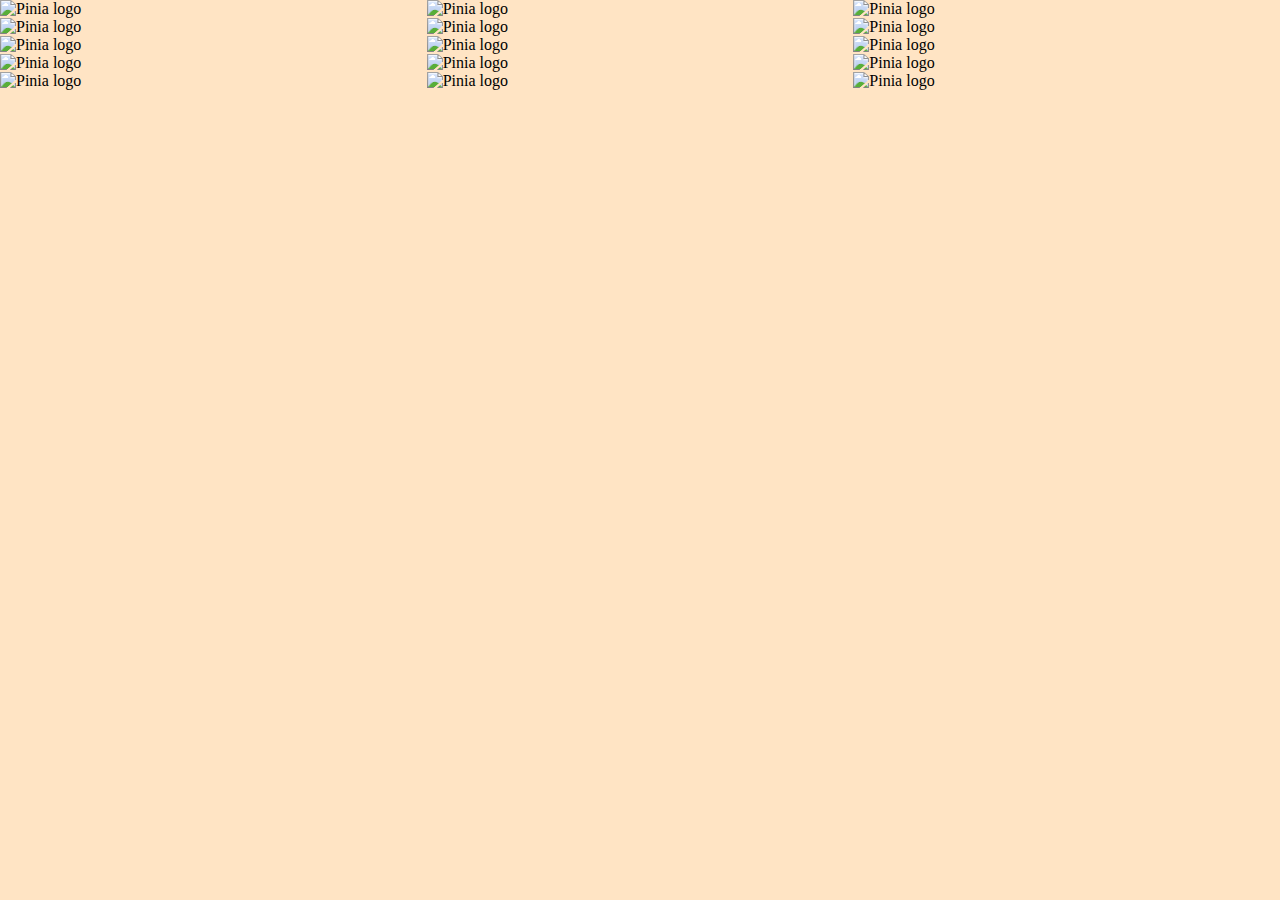
==== gallery.html @ c2e30c9f "added pineapple gallery" ====
<!DOCTYPE html>
<html lang="en">
<head>
    <meta charset="UTF-8">
    <meta http-equiv="X-UA-Compatible" content="IE=edge">
    <meta name="viewport" content="width=device-width, initial-scale=1.0">
    <title>Gallery</title>
    <link rel="stylesheet" href="/css/gallery.css">
</head>
<body>
    <main id="gallery">
        <img src="https://pinia.vuejs.org/logo.svg" alt="Pinia logo">
        <img src="https://pinia.vuejs.org/logo.svg" alt="Pinia logo">
        <img src="https://pinia.vuejs.org/logo.svg" alt="Pinia logo">
        <img src="https://pinia.vuejs.org/logo.svg" alt="Pinia logo">
        <img src="https://pinia.vuejs.org/logo.svg" alt="Pinia logo">
        <img src="https://pinia.vuejs.org/logo.svg" alt="Pinia logo">
        <img src="https://pinia.vuejs.org/logo.svg" alt="Pinia logo">
        <img src="https://pinia.vuejs.org/logo.svg" alt="Pinia logo">
        <img src="https://pinia.vuejs.org/logo.svg" alt="Pinia logo">
        <img src="https://pinia.vuejs.org/logo.svg" alt="Pinia logo">
        <img src="https://pinia.vuejs.org/logo.svg" alt="Pinia logo">
        <img src="https://pinia.vuejs.org/logo.svg" alt="Pinia logo">
        <img src="https://pinia.vuejs.org/logo.svg" alt="Pinia logo">
        <img src="https://pinia.vuejs.org/logo.svg" alt="Pinia logo">
        <img src="https://pinia.vuejs.org/logo.svg" alt="Pinia logo">
    </main>
</body>
</html>
---- css/gallery.css ----
*{
    margin: 0;
    padding: 0;
}
html{
    background-color: bisque;
}

#gallery{
    display: grid;
    grid-template-columns: repeat(auto-fit,minmax(350px,1fr));
    grid-auto-rows: min-content;
}
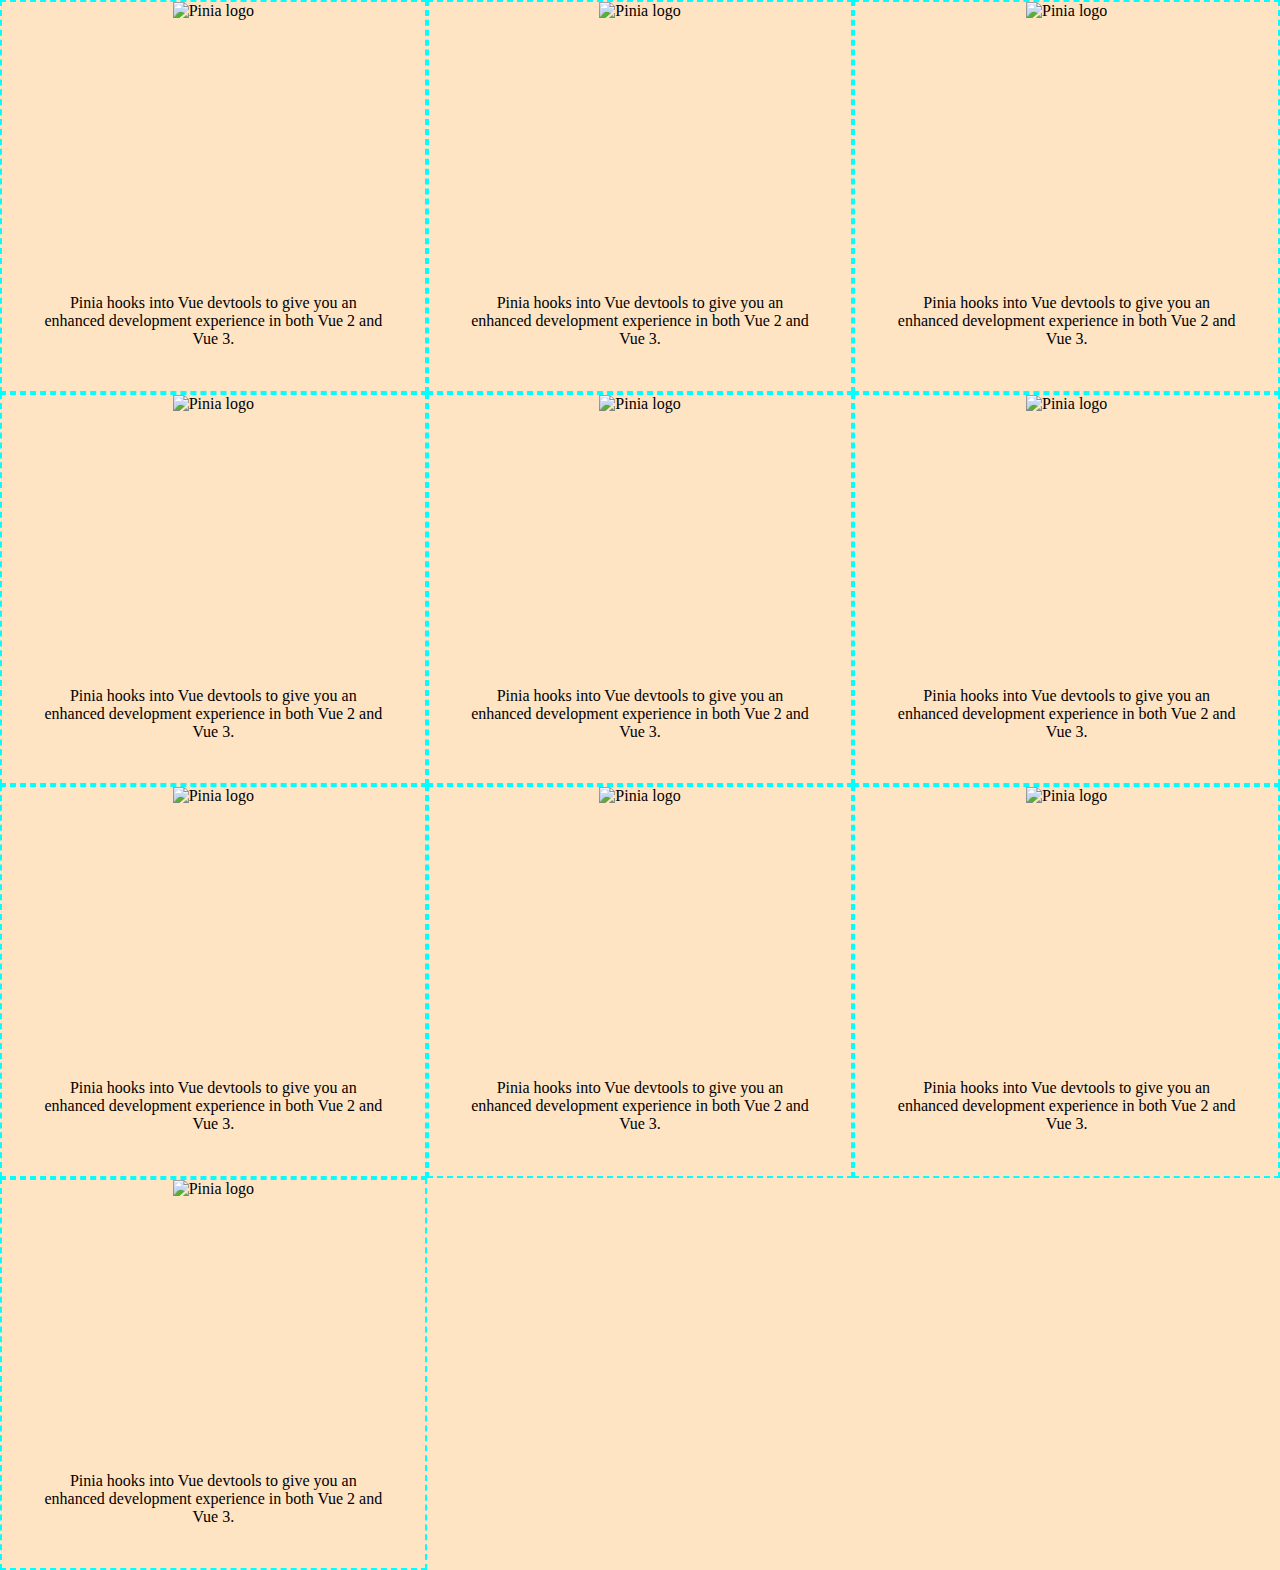
==== commit 5ec082d6: "More grid" ====
--- a/gallery.html
+++ b/gallery.html
@@ -9,21 +9,46 @@
 </head>
 <body>
     <main id="gallery">
-        <img src="https://pinia.vuejs.org/logo.svg" alt="Pinia logo">
-        <img src="https://pinia.vuejs.org/logo.svg" alt="Pinia logo">
-        <img src="https://pinia.vuejs.org/logo.svg" alt="Pinia logo">
-        <img src="https://pinia.vuejs.org/logo.svg" alt="Pinia logo">
-        <img src="https://pinia.vuejs.org/logo.svg" alt="Pinia logo">
-        <img src="https://pinia.vuejs.org/logo.svg" alt="Pinia logo">
-        <img src="https://pinia.vuejs.org/logo.svg" alt="Pinia logo">
-        <img src="https://pinia.vuejs.org/logo.svg" alt="Pinia logo">
-        <img src="https://pinia.vuejs.org/logo.svg" alt="Pinia logo">
-        <img src="https://pinia.vuejs.org/logo.svg" alt="Pinia logo">
-        <img src="https://pinia.vuejs.org/logo.svg" alt="Pinia logo">
-        <img src="https://pinia.vuejs.org/logo.svg" alt="Pinia logo">
-        <img src="https://pinia.vuejs.org/logo.svg" alt="Pinia logo">
-        <img src="https://pinia.vuejs.org/logo.svg" alt="Pinia logo">
-        <img src="https://pinia.vuejs.org/logo.svg" alt="Pinia logo">
+        <article class="post">
+            <img src="https://pinia.vuejs.org/logo.svg" alt="Pinia logo">
+            <p>Pinia hooks into Vue devtools to give you an enhanced development experience in both Vue 2 and Vue 3.</p>
+        </article>
+        <article class="post">
+            <img src="https://pinia.vuejs.org/logo.svg" alt="Pinia logo">
+            <p>Pinia hooks into Vue devtools to give you an enhanced development experience in both Vue 2 and Vue 3.</p>
+        </article>
+        <article class="post">
+            <img src="https://pinia.vuejs.org/logo.svg" alt="Pinia logo">
+            <p>Pinia hooks into Vue devtools to give you an enhanced development experience in both Vue 2 and Vue 3.</p>
+        </article>
+        <article class="post">
+            <img src="https://pinia.vuejs.org/logo.svg" alt="Pinia logo">
+            <p>Pinia hooks into Vue devtools to give you an enhanced development experience in both Vue 2 and Vue 3.</p>
+        </article>
+        <article class="post">
+            <img src="https://pinia.vuejs.org/logo.svg" alt="Pinia logo">
+            <p>Pinia hooks into Vue devtools to give you an enhanced development experience in both Vue 2 and Vue 3.</p>
+        </article>
+        <article class="post">
+            <img src="https://pinia.vuejs.org/logo.svg" alt="Pinia logo">
+            <p>Pinia hooks into Vue devtools to give you an enhanced development experience in both Vue 2 and Vue 3.</p>
+        </article>
+        <article class="post">
+            <img src="https://pinia.vuejs.org/logo.svg" alt="Pinia logo">
+            <p>Pinia hooks into Vue devtools to give you an enhanced development experience in both Vue 2 and Vue 3.</p>
+        </article>
+        <article class="post">
+            <img src="https://pinia.vuejs.org/logo.svg" alt="Pinia logo">
+            <p>Pinia hooks into Vue devtools to give you an enhanced development experience in both Vue 2 and Vue 3.</p>
+        </article>
+        <article class="post">
+            <img src="https://pinia.vuejs.org/logo.svg" alt="Pinia logo">
+            <p>Pinia hooks into Vue devtools to give you an enhanced development experience in both Vue 2 and Vue 3.</p>
+        </article>
+        <article class="post">
+            <img src="https://pinia.vuejs.org/logo.svg" alt="Pinia logo">
+            <p>Pinia hooks into Vue devtools to give you an enhanced development experience in both Vue 2 and Vue 3.</p>
+        </article>
     </main>
 </body>
 </html>--- a/css/gallery.css
+++ b/css/gallery.css
@@ -11,3 +11,20 @@
     grid-template-columns: repeat(auto-fit,minmax(350px,1fr));
     grid-auto-rows: min-content;
 }
+
+img{
+    height: 250px;
+}
+
+.post{
+    display: grid;
+    border: 2px dashed cyan;
+    justify-items: center;
+    align-items: center;
+    /* grid-auto-rows: 400px; */
+}
+
+p{
+    text-align: center;
+    margin: 10%;
+}
